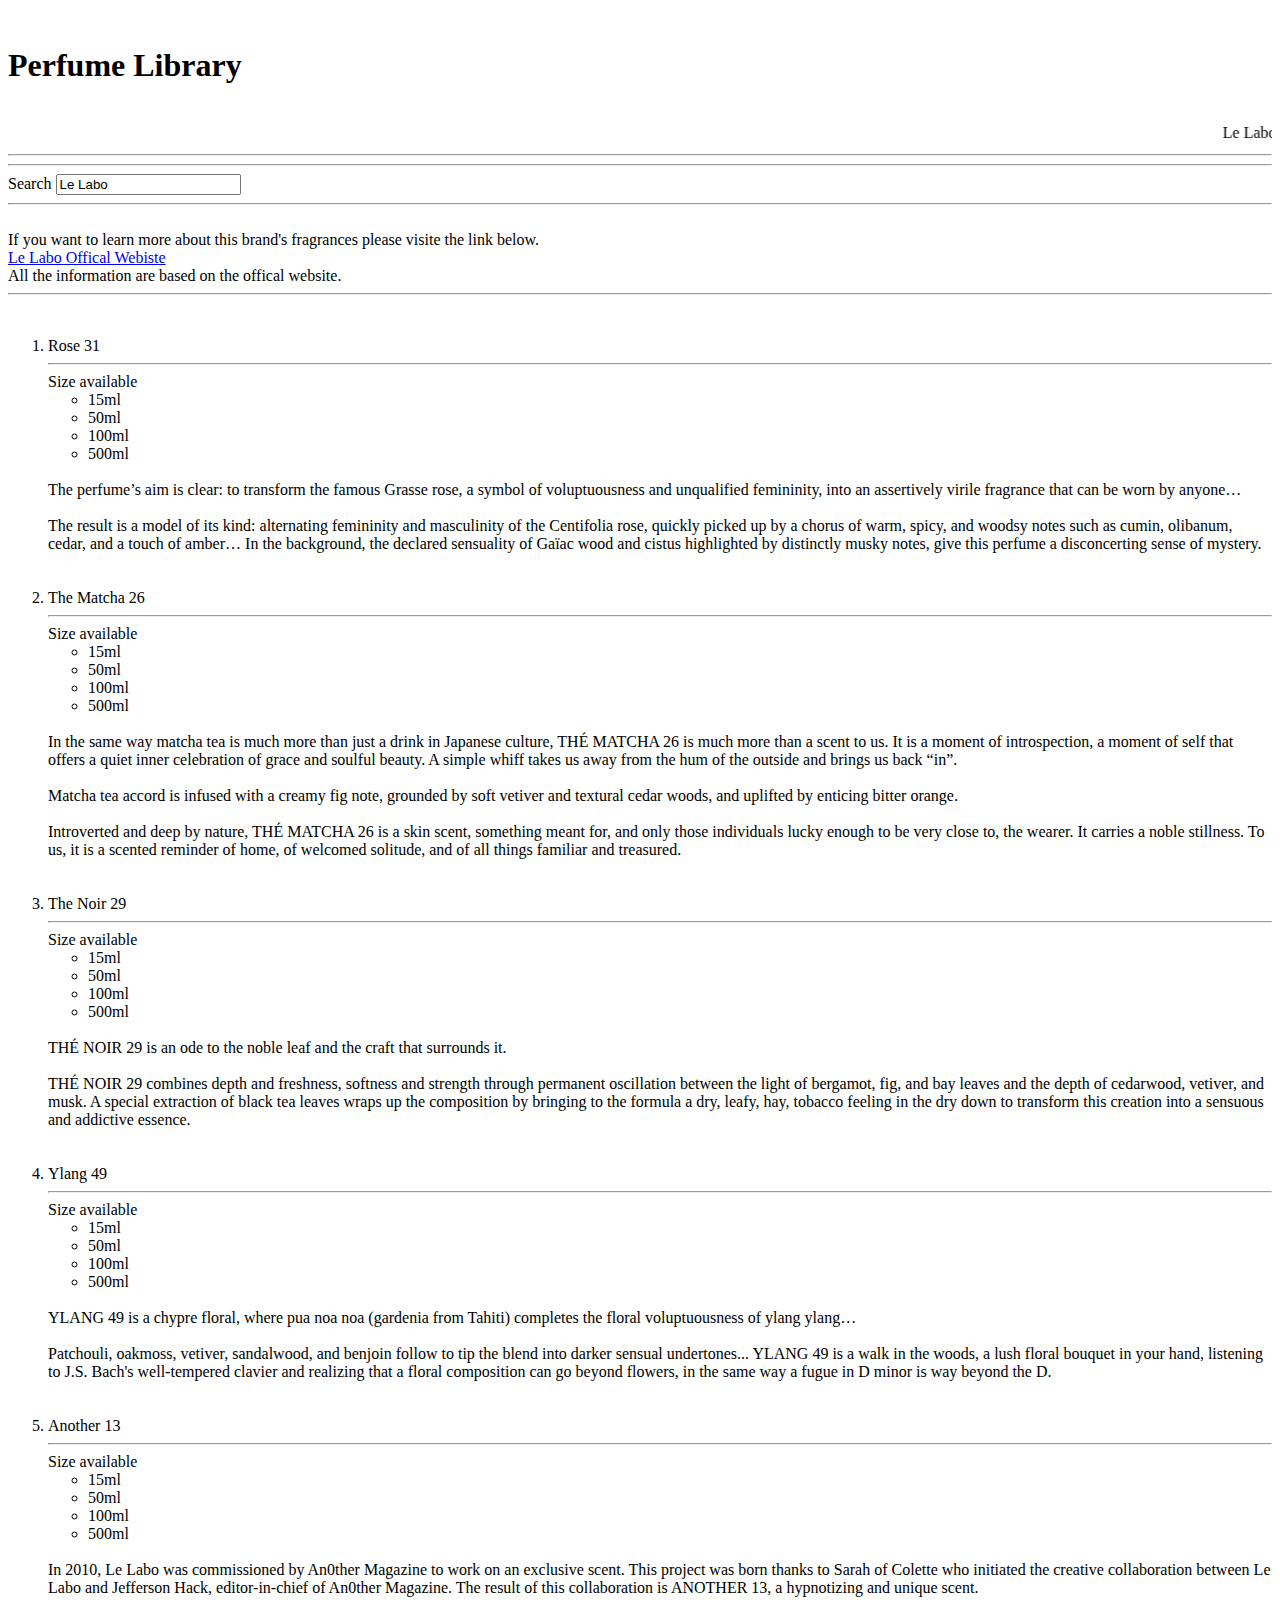
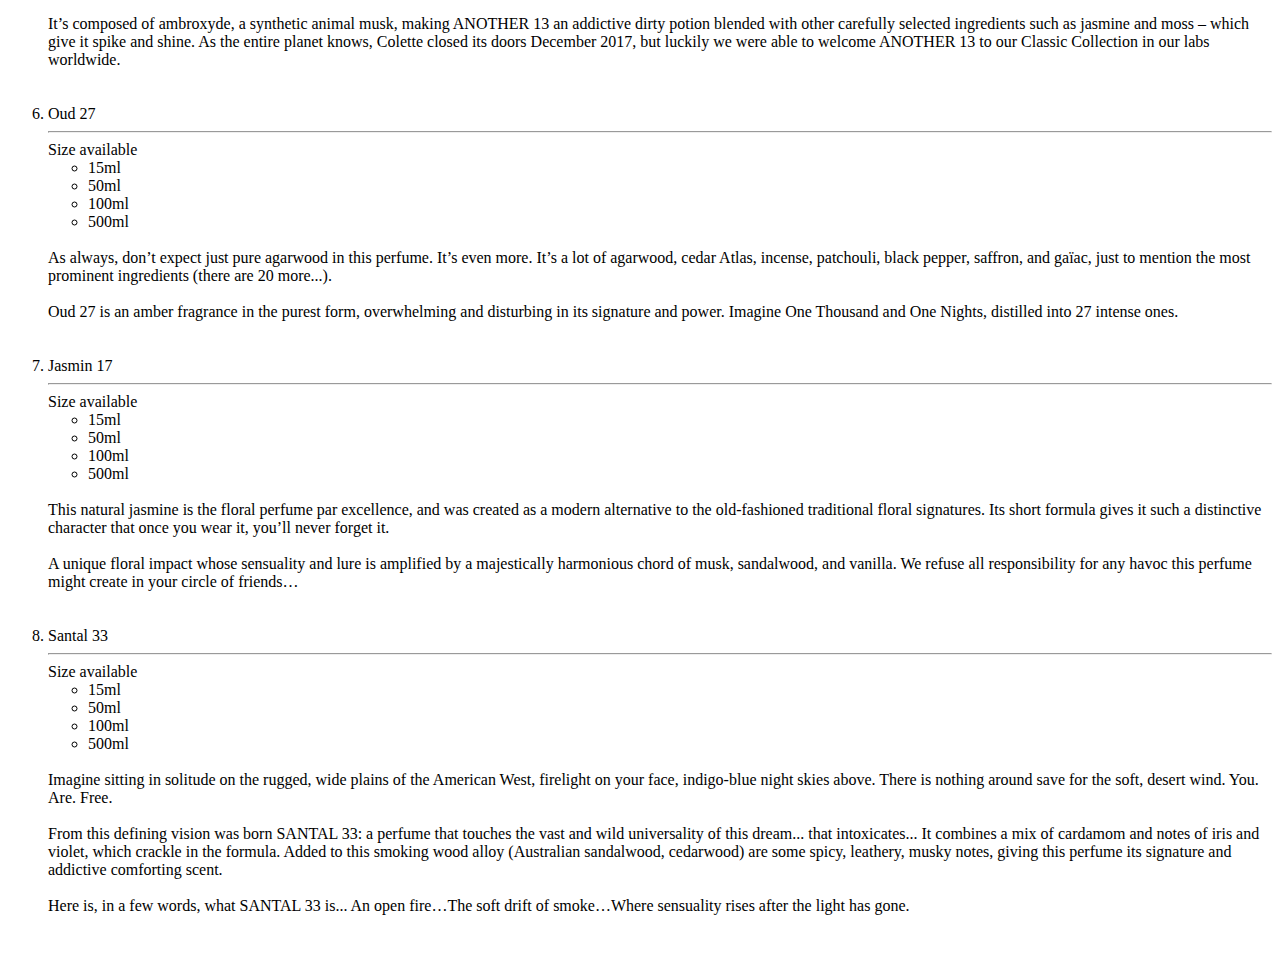
==== entries/entry1/index.html @ 71592d56 "index change" ====
<!DOCTYPE html>
<html>
<head>
	<meta charset="utf-8">
	<meta name="viewport" content="width=device-width, initial-scale=1">
	<title>Entry 1</title>
</head>
<br>
<h1>
	<strong>Perfume Library</strong>
</h1>
<br>
<marquee>Le Labo &nbsp &nbsp &nbsp &nbsp &nbsp &nbsp &nbsp &nbsp Le Labo &nbsp &nbsp &nbsp &nbsp &nbsp &nbsp &nbsp &nbsp Le Labo &nbsp &nbsp &nbsp &nbsp &nbsp &nbsp &nbsp &nbsp Le Labo &nbsp &nbsp &nbsp &nbsp &nbsp &nbsp &nbsp &nbsp Le Labo &nbsp &nbsp &nbsp &nbsp &nbsp &nbsp &nbsp &nbsp Le Labo &nbsp &nbsp &nbsp &nbsp &nbsp &nbsp &nbsp &nbsp Le Labo &nbsp &nbsp &nbsp &nbsp &nbsp &nbsp &nbsp &nbsp Le Labo &nbsp &nbsp &nbsp &nbsp &nbsp &nbsp &nbsp &nbsp Le Labo &nbsp &nbsp &nbsp &nbsp &nbsp &nbsp &nbsp &nbsp Le Labo &nbsp &nbsp &nbsp &nbsp &nbsp &nbsp &nbsp &nbsp Le Labo &nbsp &nbsp &nbsp &nbsp &nbsp &nbsp &nbsp &nbsp Le Labo &nbsp &nbsp &nbsp &nbsp &nbsp &nbsp &nbsp &nbsp Le Labo &nbsp &nbsp &nbsp &nbsp &nbsp &nbsp &nbsp &nbsp Le Labo &nbsp &nbsp &nbsp &nbsp &nbsp &nbsp &nbsp &nbsp Le Labo &nbsp &nbsp &nbsp &nbsp &nbsp &nbsp &nbsp &nbsp Le Labo &nbsp &nbsp &nbsp &nbsp &nbsp &nbsp &nbsp &nbsp Le Labo</marquee> 
<hr>
<hr>
Search <input type="text" value="Le Labo">
<img src="">
<hr>
<br>
<body1>If you want to learn more about this brand's fragrances please visite the link below.
	<br>
	<a href="https://www.lelabofragrances.com" target=”blank”>Le Labo Offical Webiste</a>
	<br>
	All the information are based on the offical website.
</body1>
<br>
<hr>
<br>
<body2>
	<ol>
	<li>Rose 31</li>
	<hr>
	<p1>Size available</p1>
	<ul>
		<li>15ml</li>
		<li>50ml</li>
		<li>100ml</li>
		<li>500ml</li>
	</ul>
	<br>
	<p2>
		The perfume’s aim is clear: to transform the famous Grasse rose, a symbol of voluptuousness and unqualified femininity, into an assertively virile fragrance that can be worn by anyone…
		<br>
		<br>
		The result is a model of its kind: alternating femininity and masculinity of the Centifolia rose, quickly picked up by a chorus of warm, spicy, and woodsy notes such as cumin, olibanum, cedar, and a touch of amber… In the background, the declared sensuality of Gaïac wood and cistus highlighted by distinctly musky notes, give this perfume a disconcerting sense of mystery.
	</p2>
	<br>
	<br>
	<img src="">

	<li>The Matcha 26</li>
	<hr>
	<p3>Size available</p3>
	<ul>
		<li>15ml</li>
		<li>50ml</li>
		<li>100ml</li>
		<li>500ml</li>
	</ul>
	<br>
	<p4>
		In the same way matcha tea is much more than just a drink in Japanese culture, THÉ MATCHA 26 is much more than a scent to us. It is a moment of introspection, a moment of self that offers a quiet inner celebration of grace and soulful beauty. A simple whiff takes us away from the hum of the outside and brings us back “in”.
		<br>
		<br>
		Matcha tea accord is infused with a creamy fig note, grounded by soft vetiver and textural cedar woods, and uplifted by enticing bitter orange.
		<br>
		<br>
		Introverted and deep by nature, THÉ MATCHA 26 is a skin scent, something meant for, and only those individuals lucky enough to be very close to, the wearer. It carries a noble stillness. To us, it is a scented reminder of home, of welcomed solitude, and of all things familiar and treasured.
	</p4>
	<br>
	<br>
	<img src="">
	
	<li>The Noir 29</li>
	<hr>
	<p5>Size available</p5>
	<ul>
		<li>15ml</li>
		<li>50ml</li>
		<li>100ml</li>
		<li>500ml</li>
	</ul>
	<br>
	<p6>
		THÉ NOIR 29 is an ode to the noble leaf and the craft that surrounds it.
		<br>
		<br>
		THÉ NOIR 29 combines depth and freshness, softness and strength through permanent oscillation between the light of bergamot, fig, and bay leaves and the depth of cedarwood, vetiver, and musk. A special extraction of black tea leaves wraps up the composition by bringing to the formula a dry, leafy, hay, tobacco feeling in the dry down to transform this creation into a sensuous and addictive essence.
	</p6>
	<br>
	<br>
	<img src="">
	
	<li>Ylang 49</li>
	<hr>
	<p7>Size available</p7>
	<ul>
		<li>15ml</li>
		<li>50ml</li>
		<li>100ml</li>
		<li>500ml</li>
	</ul>
	<br>
	<p8>
		YLANG 49 is a chypre floral, where pua noa noa (gardenia from Tahiti) completes the floral voluptuousness of ylang ylang…
		<br>
		<br>
		Patchouli, oakmoss, vetiver, sandalwood, and benjoin follow to tip the blend into darker sensual undertones... YLANG 49 is a walk in the woods, a lush floral bouquet in your hand, listening to J.S. Bach's well-tempered clavier and realizing that a floral composition can go beyond flowers, in the same way a fugue in D minor is way beyond the D.
	</p8>
	<br>
	<br>
	<img src="">

	<li>Another 13</li>
	<hr>
	<p9>Size available</p9>
	<ul>
		<li>15ml</li>
		<li>50ml</li>
		<li>100ml</li>
		<li>500ml</li>
	</ul>
	<br>
	<p10>
		In 2010, Le Labo was commissioned by An0ther Magazine to work on an exclusive scent. This project was born thanks to Sarah of Colette who initiated the creative collaboration between Le Labo and Jefferson Hack, editor-in-chief of An0ther Magazine. The result of this collaboration is ANOTHER 13, a hypnotizing and unique scent.
		<br>
		<br>
		It’s composed of ambroxyde, a synthetic animal musk, making ANOTHER 13 an addictive dirty potion blended with other carefully selected ingredients such as jasmine and moss – which give it spike and shine. As the entire planet knows, Colette closed its doors December 2017, but luckily we were able to welcome ANOTHER 13 to our Classic Collection in our labs worldwide.
	</p10>
	<br>
	<br>
	<img src="">

	<li>Oud 27</li>
	<hr>
	<p11>Size available</p11>
	<ul>
		<li>15ml</li>
		<li>50ml</li>
		<li>100ml</li>
		<li>500ml</li>
	</ul>
	<br>
	<p12>
		As always, don’t expect just pure agarwood in this perfume. It’s even more. It’s a lot of agarwood, cedar Atlas, incense, patchouli, black pepper, saffron, and gaïac, just to mention the most prominent ingredients (there are 20 more...).
		<br>
		<br>
		Oud 27 is an amber fragrance in the purest form, overwhelming and disturbing in its signature and power. Imagine One Thousand and One Nights, distilled into 27 intense ones.
	</p12>
	<br>
	<br>
	<img src="">

	<li>Jasmin 17</li>
	<hr>
	<p13>Size available</p13>
	<ul>
		<li>15ml</li>
		<li>50ml</li>
		<li>100ml</li>
		<li>500ml</li>
	</ul>
	<br>
	<p14>
		This natural jasmine is the floral perfume par excellence, and was created as a modern alternative to the old-fashioned traditional floral signatures. Its short formula gives it such a distinctive character that once you wear it, you’ll never forget it.
		
		<br>
		<br>
		A unique floral impact whose sensuality and lure is amplified by a majestically harmonious chord of musk, sandalwood, and vanilla. We refuse all responsibility for any havoc this perfume might create in your circle of friends…

	</p14>
	<br>
	<br>
	<img src="">

	<li>Santal 33</li>
	<hr>
	<p15>Size available</p15>
	<ul>
		<li>15ml</li>
		<li>50ml</li>
		<li>100ml</li>
		<li>500ml</li>
	</ul>
	<br>
	<p16>
		Imagine sitting in solitude on the rugged, wide plains of the American West, firelight on your face, indigo-blue night skies above. There is nothing around save for the soft, desert wind. You. Are. Free. 
		<br>
		<br>
		From this defining vision was born SANTAL 33: a perfume that touches the vast and wild universality of this dream... that intoxicates... It combines a mix of cardamom and notes of iris and violet, which crackle in the formula. Added to this smoking wood alloy (Australian sandalwood, cedarwood) are some spicy, leathery, musky notes, giving this perfume its signature and addictive comforting scent.
		<br>
		<br>
		Here is, in a few words, what SANTAL 33 is... An open fire…The soft drift of smoke…Where sensuality rises after the light has gone.
	</p16>
	<br>
	<br>
	<img src="">

	</ol>
</body2>
</html>
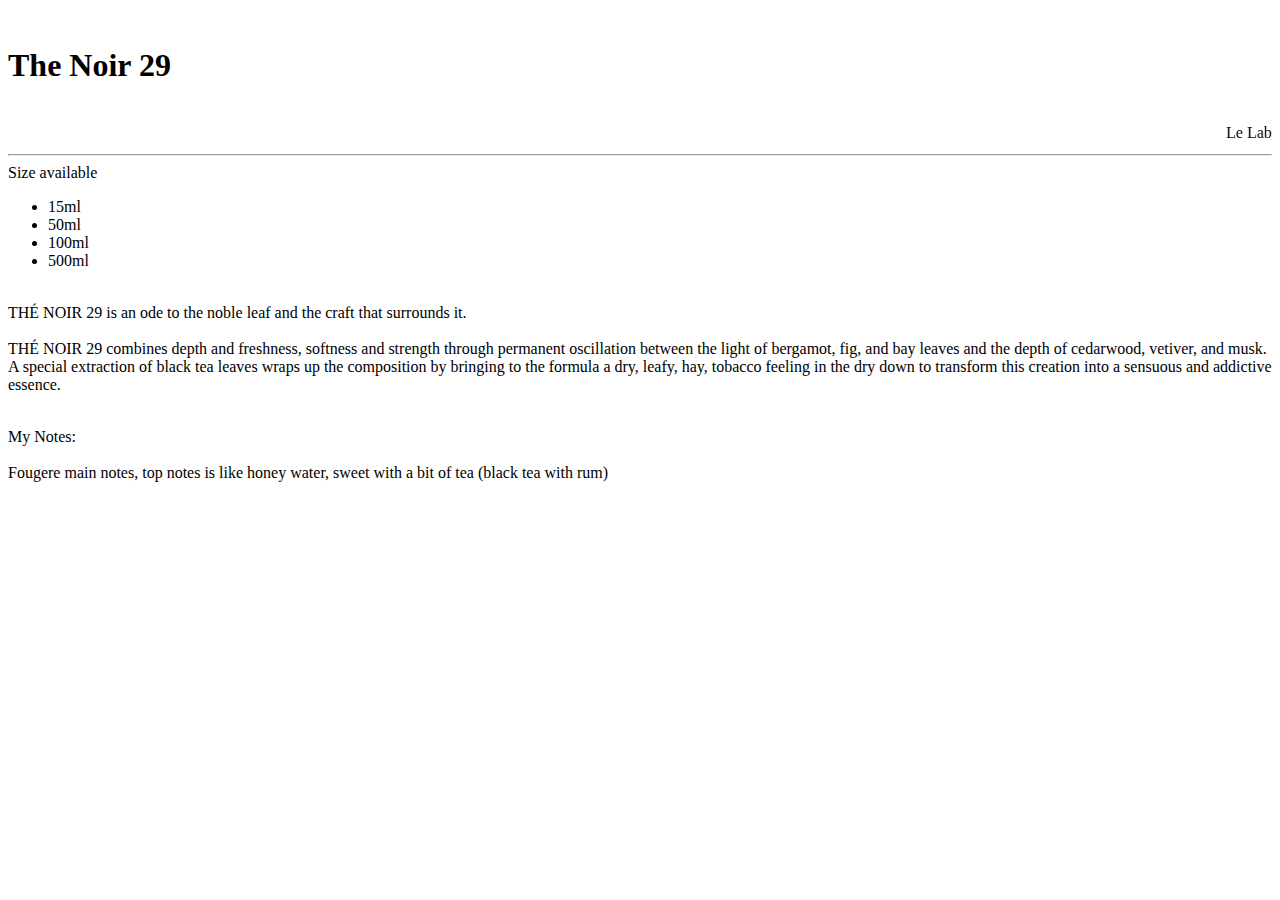
==== commit d9080c31: "update" ====
--- a/entries/entry1/index.html
+++ b/entries/entry1/index.html
@@ -7,71 +7,10 @@
 </head>
 <br>
 <h1>
-	<strong>Perfume Library</strong>
+	<strong>The Noir 29</strong>
 </h1>
 <br>
 <marquee>Le Labo &nbsp &nbsp &nbsp &nbsp &nbsp &nbsp &nbsp &nbsp Le Labo &nbsp &nbsp &nbsp &nbsp &nbsp &nbsp &nbsp &nbsp Le Labo &nbsp &nbsp &nbsp &nbsp &nbsp &nbsp &nbsp &nbsp Le Labo &nbsp &nbsp &nbsp &nbsp &nbsp &nbsp &nbsp &nbsp Le Labo &nbsp &nbsp &nbsp &nbsp &nbsp &nbsp &nbsp &nbsp Le Labo &nbsp &nbsp &nbsp &nbsp &nbsp &nbsp &nbsp &nbsp Le Labo &nbsp &nbsp &nbsp &nbsp &nbsp &nbsp &nbsp &nbsp Le Labo &nbsp &nbsp &nbsp &nbsp &nbsp &nbsp &nbsp &nbsp Le Labo &nbsp &nbsp &nbsp &nbsp &nbsp &nbsp &nbsp &nbsp Le Labo &nbsp &nbsp &nbsp &nbsp &nbsp &nbsp &nbsp &nbsp Le Labo &nbsp &nbsp &nbsp &nbsp &nbsp &nbsp &nbsp &nbsp Le Labo &nbsp &nbsp &nbsp &nbsp &nbsp &nbsp &nbsp &nbsp Le Labo &nbsp &nbsp &nbsp &nbsp &nbsp &nbsp &nbsp &nbsp Le Labo &nbsp &nbsp &nbsp &nbsp &nbsp &nbsp &nbsp &nbsp Le Labo &nbsp &nbsp &nbsp &nbsp &nbsp &nbsp &nbsp &nbsp Le Labo &nbsp &nbsp &nbsp &nbsp &nbsp &nbsp &nbsp &nbsp Le Labo</marquee> 
-<hr>
-<hr>
-Search <input type="text" value="Le Labo">
-<img src="">
-<hr>
-<br>
-<body1>If you want to learn more about this brand's fragrances please visite the link below.
-	<br>
-	<a href="https://www.lelabofragrances.com" target=”blank”>Le Labo Offical Webiste</a>
-	<br>
-	All the information are based on the offical website.
-</body1>
-<br>
-<hr>
-<br>
-<body2>
-	<ol>
-	<li>Rose 31</li>
-	<hr>
-	<p1>Size available</p1>
-	<ul>
-		<li>15ml</li>
-		<li>50ml</li>
-		<li>100ml</li>
-		<li>500ml</li>
-	</ul>
-	<br>
-	<p2>
-		The perfume’s aim is clear: to transform the famous Grasse rose, a symbol of voluptuousness and unqualified femininity, into an assertively virile fragrance that can be worn by anyone…
-		<br>
-		<br>
-		The result is a model of its kind: alternating femininity and masculinity of the Centifolia rose, quickly picked up by a chorus of warm, spicy, and woodsy notes such as cumin, olibanum, cedar, and a touch of amber… In the background, the declared sensuality of Gaïac wood and cistus highlighted by distinctly musky notes, give this perfume a disconcerting sense of mystery.
-	</p2>
-	<br>
-	<br>
-	<img src="">
-
-	<li>The Matcha 26</li>
-	<hr>
-	<p3>Size available</p3>
-	<ul>
-		<li>15ml</li>
-		<li>50ml</li>
-		<li>100ml</li>
-		<li>500ml</li>
-	</ul>
-	<br>
-	<p4>
-		In the same way matcha tea is much more than just a drink in Japanese culture, THÉ MATCHA 26 is much more than a scent to us. It is a moment of introspection, a moment of self that offers a quiet inner celebration of grace and soulful beauty. A simple whiff takes us away from the hum of the outside and brings us back “in”.
-		<br>
-		<br>
-		Matcha tea accord is infused with a creamy fig note, grounded by soft vetiver and textural cedar woods, and uplifted by enticing bitter orange.
-		<br>
-		<br>
-		Introverted and deep by nature, THÉ MATCHA 26 is a skin scent, something meant for, and only those individuals lucky enough to be very close to, the wearer. It carries a noble stillness. To us, it is a scented reminder of home, of welcomed solitude, and of all things familiar and treasured.
-	</p4>
-	<br>
-	<br>
-	<img src="">
-	
-	<li>The Noir 29</li>
 	<hr>
 	<p5>Size available</p5>
 	<ul>
@@ -89,113 +28,9 @@
 	</p6>
 	<br>
 	<br>
-	<img src="">
-	
-	<li>Ylang 49</li>
-	<hr>
-	<p7>Size available</p7>
-	<ul>
-		<li>15ml</li>
-		<li>50ml</li>
-		<li>100ml</li>
-		<li>500ml</li>
-	</ul>
-	<br>
-	<p8>
-		YLANG 49 is a chypre floral, where pua noa noa (gardenia from Tahiti) completes the floral voluptuousness of ylang ylang…
-		<br>
-		<br>
-		Patchouli, oakmoss, vetiver, sandalwood, and benjoin follow to tip the blend into darker sensual undertones... YLANG 49 is a walk in the woods, a lush floral bouquet in your hand, listening to J.S. Bach's well-tempered clavier and realizing that a floral composition can go beyond flowers, in the same way a fugue in D minor is way beyond the D.
-	</p8>
+	<p>My Notes:
 	<br>
 	<br>
-	<img src="">
-
-	<li>Another 13</li>
-	<hr>
-	<p9>Size available</p9>
-	<ul>
-		<li>15ml</li>
-		<li>50ml</li>
-		<li>100ml</li>
-		<li>500ml</li>
-	</ul>
-	<br>
-	<p10>
-		In 2010, Le Labo was commissioned by An0ther Magazine to work on an exclusive scent. This project was born thanks to Sarah of Colette who initiated the creative collaboration between Le Labo and Jefferson Hack, editor-in-chief of An0ther Magazine. The result of this collaboration is ANOTHER 13, a hypnotizing and unique scent.
-		<br>
-		<br>
-		It’s composed of ambroxyde, a synthetic animal musk, making ANOTHER 13 an addictive dirty potion blended with other carefully selected ingredients such as jasmine and moss – which give it spike and shine. As the entire planet knows, Colette closed its doors December 2017, but luckily we were able to welcome ANOTHER 13 to our Classic Collection in our labs worldwide.
-	</p10>
-	<br>
-	<br>
-	<img src="">
-
-	<li>Oud 27</li>
-	<hr>
-	<p11>Size available</p11>
-	<ul>
-		<li>15ml</li>
-		<li>50ml</li>
-		<li>100ml</li>
-		<li>500ml</li>
-	</ul>
-	<br>
-	<p12>
-		As always, don’t expect just pure agarwood in this perfume. It’s even more. It’s a lot of agarwood, cedar Atlas, incense, patchouli, black pepper, saffron, and gaïac, just to mention the most prominent ingredients (there are 20 more...).
-		<br>
-		<br>
-		Oud 27 is an amber fragrance in the purest form, overwhelming and disturbing in its signature and power. Imagine One Thousand and One Nights, distilled into 27 intense ones.
-	</p12>
-	<br>
-	<br>
-	<img src="">
-
-	<li>Jasmin 17</li>
-	<hr>
-	<p13>Size available</p13>
-	<ul>
-		<li>15ml</li>
-		<li>50ml</li>
-		<li>100ml</li>
-		<li>500ml</li>
-	</ul>
-	<br>
-	<p14>
-		This natural jasmine is the floral perfume par excellence, and was created as a modern alternative to the old-fashioned traditional floral signatures. Its short formula gives it such a distinctive character that once you wear it, you’ll never forget it.
-		
-		<br>
-		<br>
-		A unique floral impact whose sensuality and lure is amplified by a majestically harmonious chord of musk, sandalwood, and vanilla. We refuse all responsibility for any havoc this perfume might create in your circle of friends…
-
-	</p14>
-	<br>
-	<br>
-	<img src="">
-
-	<li>Santal 33</li>
-	<hr>
-	<p15>Size available</p15>
-	<ul>
-		<li>15ml</li>
-		<li>50ml</li>
-		<li>100ml</li>
-		<li>500ml</li>
-	</ul>
-	<br>
-	<p16>
-		Imagine sitting in solitude on the rugged, wide plains of the American West, firelight on your face, indigo-blue night skies above. There is nothing around save for the soft, desert wind. You. Are. Free. 
-		<br>
-		<br>
-		From this defining vision was born SANTAL 33: a perfume that touches the vast and wild universality of this dream... that intoxicates... It combines a mix of cardamom and notes of iris and violet, which crackle in the formula. Added to this smoking wood alloy (Australian sandalwood, cedarwood) are some spicy, leathery, musky notes, giving this perfume its signature and addictive comforting scent.
-		<br>
-		<br>
-		Here is, in a few words, what SANTAL 33 is... An open fire…The soft drift of smoke…Where sensuality rises after the light has gone.
-	</p16>
-	<br>
-	<br>
-	<img src="">
-
-	</ol>
+Fougere main notes, top notes is like honey water, sweet with a bit of tea (black tea with rum)</p>
 </body2>
 </html>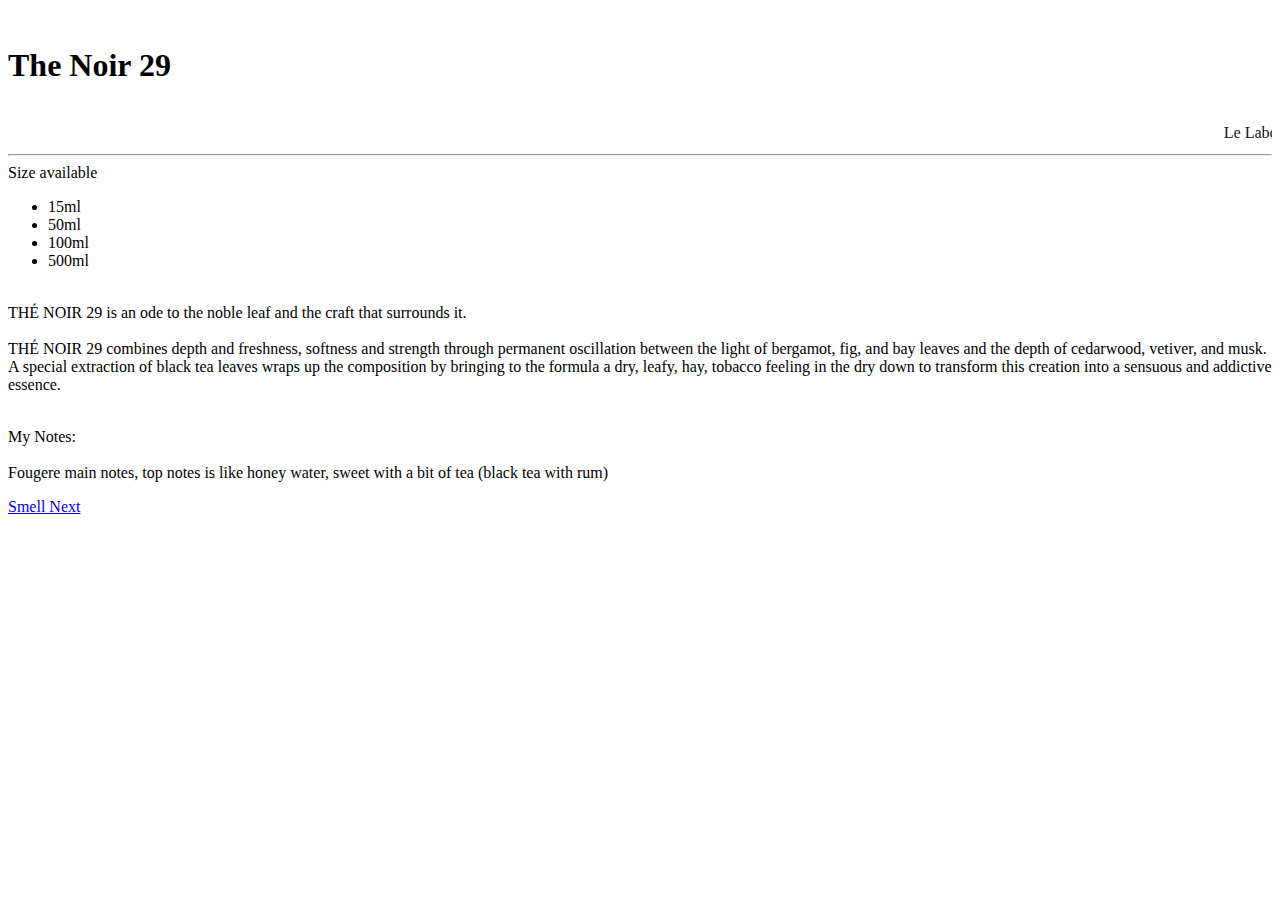
==== commit 45d77933: "update" ====
--- a/entries/entry1/index.html
+++ b/entries/entry1/index.html
@@ -5,6 +5,8 @@
 	<meta name="viewport" content="width=device-width, initial-scale=1">
 	<title>Entry 1</title>
 </head>
+
+<body>
 <br>
 <h1>
 	<strong>The Noir 29</strong>
@@ -32,5 +34,10 @@
 	<br>
 	<br>
 Fougere main notes, top notes is like honey water, sweet with a bit of tea (black tea with rum)</p>
-</body2>
+
+
+
+<a href="../entry2/index.html">Smell Next</a>
+
+</body>
 </html>